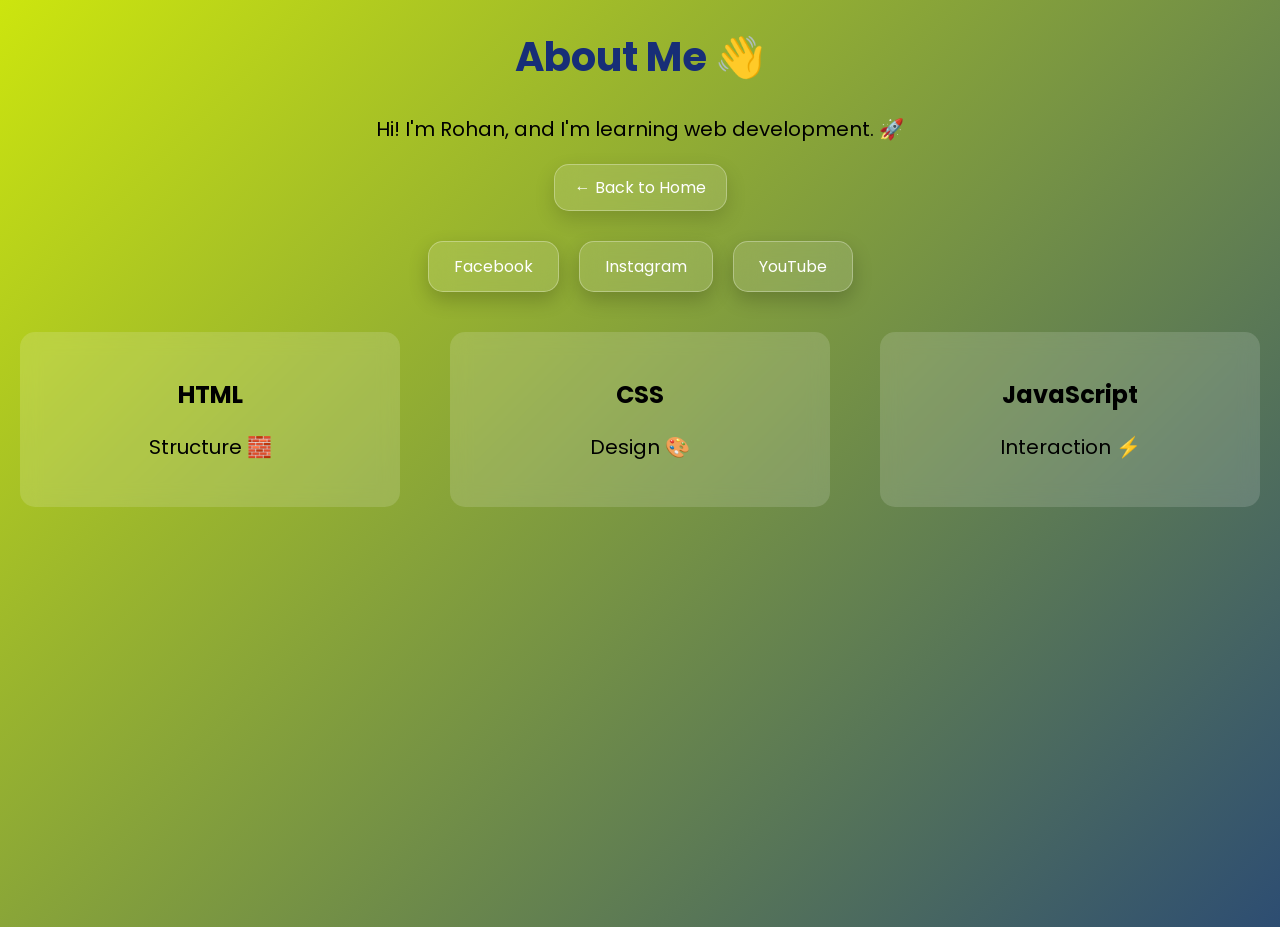
==== about.html @ c6064904 "Add files via upload" ====
<!DOCTYPE html>
<html>

<head>
    <title>About Rohan</title>
    <link rel="preconnect" href="https://fonts.googleapis.com">
    <link rel="preconnect" href="https://fonts.gstatic.com" crossorigin>
    <link href="https://fonts.googleapis.com/css2?family=Poppins:wght@400;500;600;700&display=swap" rel="stylesheet">
    
    <link rel="stylesheet" href="style.css">
</head>

<body>

    <h1>About Me 👋</h1>

    <p>
        Hi! I'm Rohan, and I'm learning web development. 🚀
    </p>

    <a href="index.html">← Back to Home</a>

    <div class="social-links">
    <a href="https://www.facebook.com/wantedrohan27/"target="_blank"
    rel="noopener noreferrer">Facebook</a>
    <a href="https://www.instagram.com/wanted._.rohan/"
   target="_blank"
   rel="noopener noreferrer">
   Instagram
</a>
    <a href="#">YouTube</a>
</div>


<!-- 👇 GRID START -->
<div class="grid-container">

    <div class="grid-card">
        <h2>HTML</h2>
        <p>Structure 🧱</p>
    </div>

    <div class="grid-card">
        <h2>CSS</h2>
        <p>Design 🎨</p>
    </div>

    <div class="grid-card">
        <h2>JavaScript</h2>
        <p>Interaction ⚡</p>
    </div>

</div>
<!-- 👆 GRID END -->

</body>

</html>
---- style.css ----
body {
    font-family: 'Poppins', sans-serif;
}
body {
        background: linear-gradient(135deg, #cce50e, #2d4d72);
    text-align: center;
    min-height: 100vh;
    margin: 0;
}

    h1 {
        color: rgb(23, 46, 119);
        font-size: 40px;
    }

    p {
        font-size: 20px;
    }

    img {
        width: 400px;
        border-radius: 20px;
    }

    button {
    font-size: 18px;
    padding: 12px 22px;
    border: 1px solid rgba(255, 255, 255, 0.35);
    border-radius: 15px;

    background: rgba(255, 255, 255, 0.12);
    backdrop-filter: blur(12px);
    -webkit-backdrop-filter: blur(12px);

    color: white;
    cursor: pointer;
    box-shadow: 0 8px 20px rgba(0, 0, 0, 0.2);

    transition: 0.3s ease;
}

button:hover {
    background: rgba(255, 255, 255, 0.22);
    transform: translateY(-5px);
}
.card {
    max-width: 400px;
    margin: 50px auto;
    padding: 30px;
    text-align: center;
    border-radius: 20px;
    background: rgba(255, 255, 255, 0.15);
    backdrop-filter: blur(15px);
    box-shadow: 0 10px 30px rgba(0, 0, 0, 0.3);
}
.card img {
    width: 180px;
    height: 180px;
    object-fit: cover;
    border-radius: 50%;
    display: block;
    margin: 0 auto;
    box-shadow: 0 0 30px rgba(255, 229, 60, 0.908);
}
@media (max-width: 600px) {
    .card {
        margin: 30px 15px;
        padding: 20px;
    }

    .card img {
        width: 150px;
        height: 150px;
    }

    h1 {
        font-size: 32px;
    }
}
.grid-container {
    display: grid;
    grid-template-columns: repeat(3, 1fr);
    gap: 50px;
    margin: 40px 20px;
}

.grid-card {
    padding: 25px;
    border-radius: 15px;
    background: rgba(255, 255, 255, 0.15);
    backdrop-filter: blur(10px);
    text-align: center;
}
nav {
    display: flex;
    justify-content: center;
    align-items: center;
    gap: 30px;
    flex-wrap: wrap;
    padding: 20px;
    justify-content: space-evenly;
}
.social-links {
    display: flex;
    justify-content: center;
    gap: 20px;
    margin: 30px 0;
}

.social-links a {
    padding: 12px 25px;
    border: 1px solid rgba(255, 255, 255, 0.3);
    border-radius: 15px;
    text-decoration: none;
    color: white;

    background: rgba(255, 255, 255, 0.12);
    backdrop-filter: blur(12px);

    box-shadow: 0 8px 20px rgba(0, 0, 0, 0.2);

    transition: 0.3s ease;
}
.social-links a:hover {
    transform: scale(1.08);
}
@media (max-width: 700px) {
    .grid-container {
        grid-template-columns: 1fr;
    }
}
.grid-card {
    transition: 0.3s ease;
}

.grid-card:hover {
    background: rgba(255, 255, 255, 0.25);
    transform: translateY(-10px);
    box-shadow: 0 15px 30px rgba(0, 0, 0, 0.3);
}
.social-links a:hover {
    background: rgba(255, 255, 255, 0.25);
    transform: translateY(-5px);
}
.card {
    animation: cardEnter 1s ease;
}

@keyframes cardEnter {
    from {
        opacity: 0;
        transform: translateY(30px);
    }

    to {
        opacity: 1;
        transform: translateY(0);
    }
}
#info {
    display: none;
    margin-top: 20px;
    padding: 15px;
    border-radius: 15px;

    background: rgba(255, 255, 255, 0.12);
    backdrop-filter: blur(12px);

    border: 1px solid rgba(255, 255, 255, 0.3);
    box-shadow: 0 8px 20px rgba(0, 0, 0, 0.2);
}

button {
    background: rgba(255, 255, 255, 0.12);
    backdrop-filter: blur(12px);
    color: white;
    border: 1px solid rgba(255, 255, 255, 0.3);
    border-radius: 15px;
    transition: 0.3s ease;
}

button:hover {
    background: rgba(255, 255, 255, 0.25);
    transform: translateY(-5px);
}
nav a {
    padding: 10px 20px;
    border: 1px solid rgba(255, 255, 255, 0.3);
    border-radius: 15px;

    background: rgba(255, 255, 255, 0.12);
    backdrop-filter: blur(12px);
    -webkit-backdrop-filter: blur(12px);

    color: white;
    text-decoration: none;

    box-shadow: 0 8px 20px rgba(0, 0, 0, 0.15);
    transition: 0.3s ease;
}

nav a:hover {
    background: rgba(255, 255, 255, 0.25);
    transform: translateY(-5px);
}
a[href="index.html"] {
    display: inline-block;
    padding: 10px 20px;
    border: 1px solid rgba(255, 255, 255, 0.3);
    border-radius: 15px;

    background: rgba(255, 255, 255, 0.12);
    backdrop-filter: blur(12px);
    -webkit-backdrop-filter: blur(12px);

    color: white;
    text-decoration: none;

    box-shadow: 0 8px 20px rgba(0, 0, 0, 0.15);
    transition: 0.3s ease;
}

a[href="index.html"]:hover {
    background: rgba(255, 255, 255, 0.25);
    transform: translateY(-5px);
}
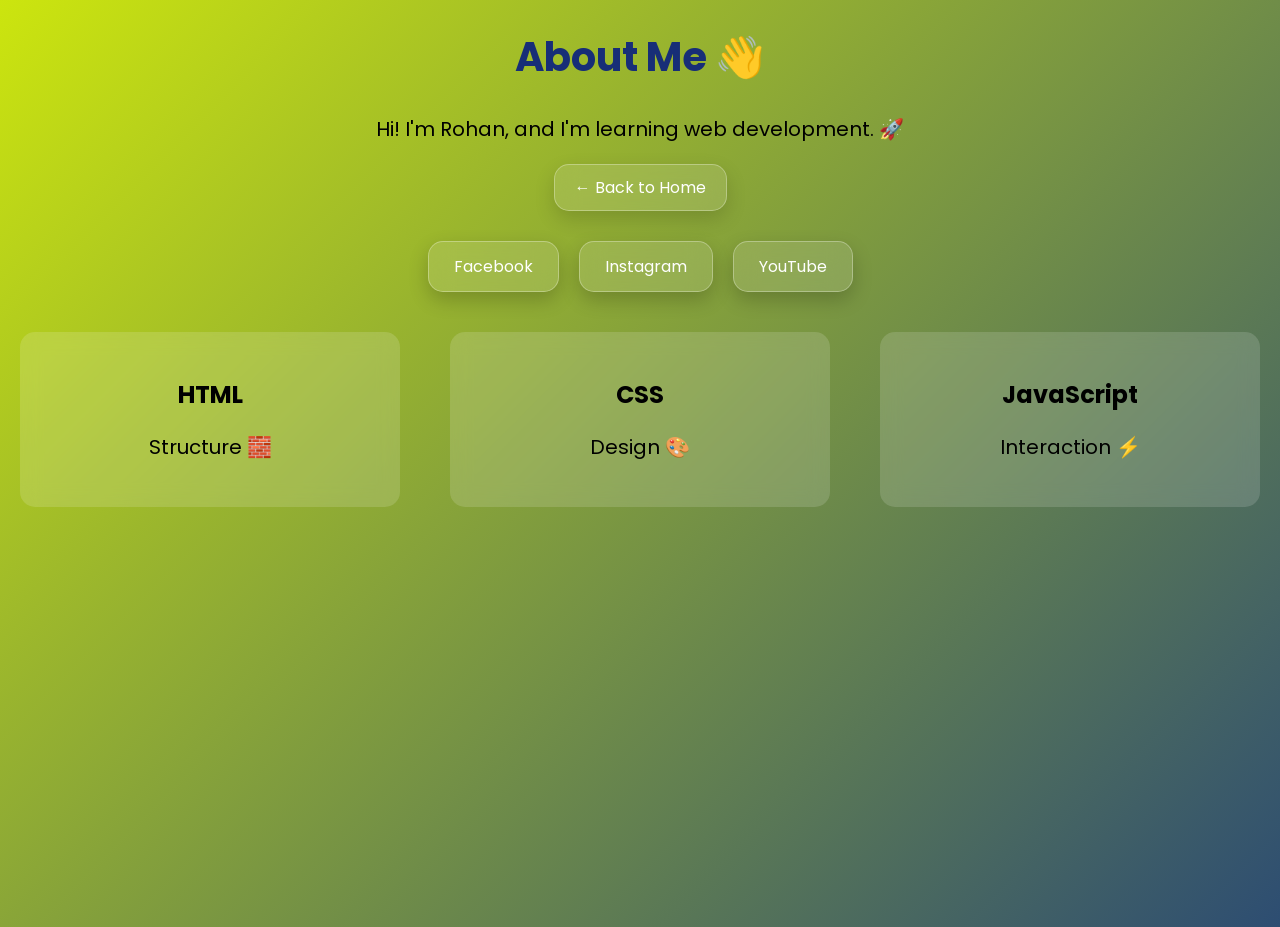
==== commit fbe2159b: "Update about.html" ====
--- a/about.html
+++ b/about.html
@@ -2,7 +2,10 @@
 <html>
 
 <head>
+    <meta name="viewport" content="width=device-width, initial-scale=1.0">
+    
     <title>About Rohan</title>
+    
     <link rel="preconnect" href="https://fonts.googleapis.com">
     <link rel="preconnect" href="https://fonts.gstatic.com" crossorigin>
     <link href="https://fonts.googleapis.com/css2?family=Poppins:wght@400;500;600;700&display=swap" rel="stylesheet">
@@ -55,4 +58,4 @@
 
 </body>
 
-</html>+</html>
